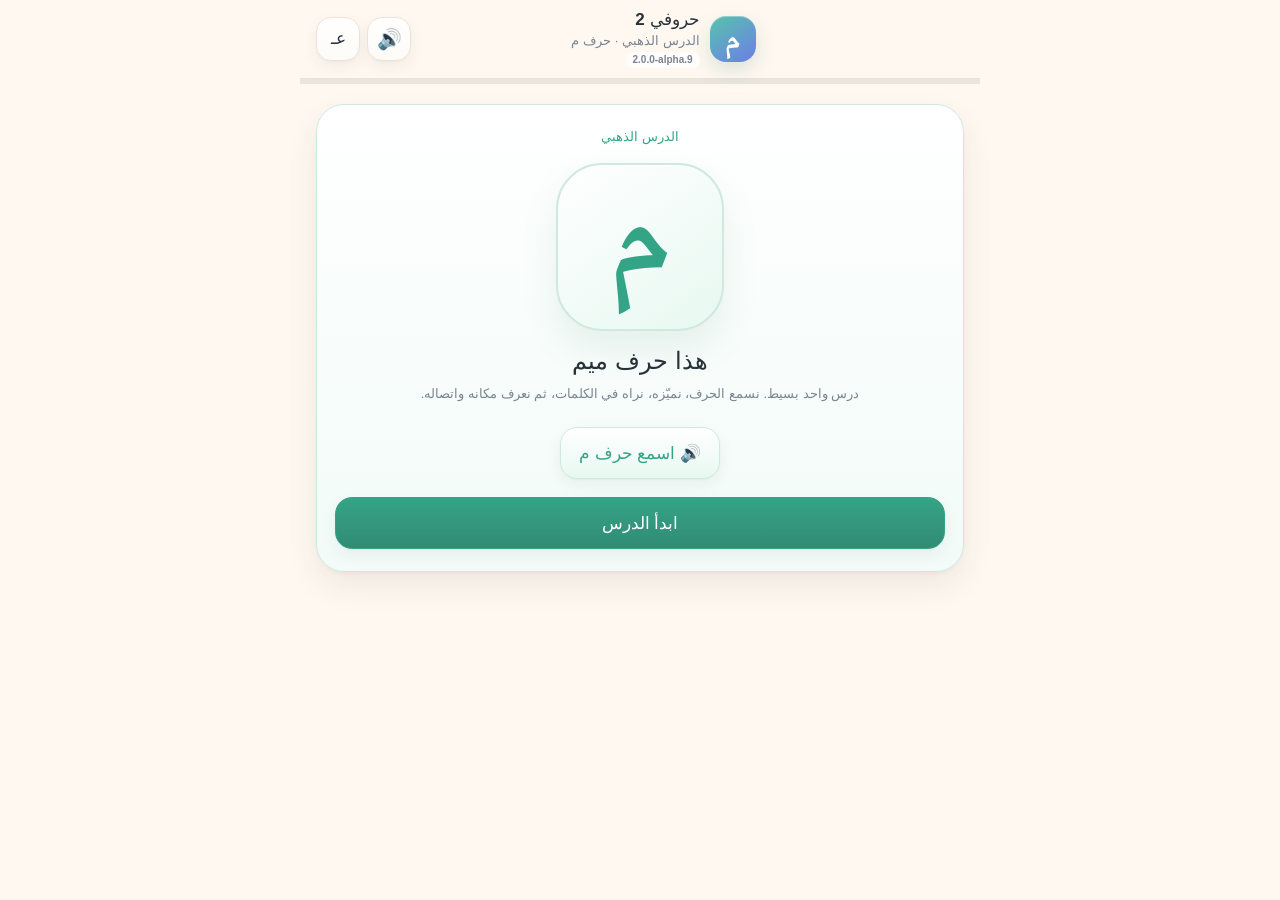
==== hurufi-v2/index.html @ 420fb59b "Publish Hurufi 2 alpha 9 shell" ====
<!doctype html>
<html lang="ar" dir="rtl">
<head>
  <meta charset="utf-8">
  <meta name="viewport" content="width=device-width,initial-scale=1,viewport-fit=cover">
  <meta name="theme-color" content="#FFF8F0">
  <meta name="apple-mobile-web-app-capable" content="yes">
  <meta name="apple-mobile-web-app-status-bar-style" content="default">
  <meta name="apple-mobile-web-app-title" content="حروفي 2">
  <title>حروفي 2 — درس حرف م</title>
  <link rel="manifest" href="./manifest.webmanifest?v=2.0.0-alpha.9">
  <link rel="apple-touch-icon" href="../assets/icons/icon-192.png">
<link rel="stylesheet" href="./fonts.css?v=2.0.0-alpha.9">
  <link rel="stylesheet" href="./styles.css?v=2.0.0-alpha.9">
</head>
<body>
  <div class="app-shell">
    <header class="topbar">
      <button id="backBtn" class="icon-button hidden" type="button" aria-label="رجوع">←</button>
      <div class="brand">
        <span class="brand-mark">م</span>
        <div class="brand-copy">
          <strong>حروفي 2</strong>
          <small>الدرس الذهبي · حرف م</small>
          <span id="appVersion" class="app-version">2.0.0-alpha.9</span>
        </div>
      </div>
      <div class="top-actions">
        <button id="settingsBtn" class="icon-button settings-button" type="button" aria-label="إعدادات ولي الأمر">عـ</button>
        <button id="soundBtn" class="icon-button" type="button" aria-label="الصوت">🔊</button>
      </div>
    </header>

    <div class="lesson-progress" aria-label="تقدم الدرس">
      <span id="progressFill"></span>
    </div>

    <main id="screen" class="screen" aria-live="polite"></main>
  </div>

  <div id="settingsPanel" class="settings-panel" hidden>
    <div class="settings-sheet">
      <div class="settings-head">
        <div><strong>إعدادات ولي الأمر</strong><small>لا تظهر داخل أنشطة الطفل</small></div>
        <button id="settingsClose" class="sheet-close" type="button" aria-label="إغلاق">×</button>
      </div>
      <div class="settings-section-title">خط الحروف التعليمية</div>
      <div class="font-options">
        <button type="button" data-font="school"><span class="font-sample sample-school">م ب س ع</span><strong>نسخ مدرسي</strong><small>Noto Naskh</small></button>
        <button type="button" data-font="scheherazade"><span class="font-sample sample-scheherazade">م ب س ع</span><strong>شهرزاد</strong><small>نسخي مشكول</small></button>
        <button type="button" data-font="harmattan"><span class="font-sample sample-harmattan">م ب س ع</span><strong>Harmattan</strong><small>تعليمي بسيط</small></button>
        <button type="button" data-font="sans"><span class="font-sample sample-sans">م ب س ع</span><strong>Noto Sans</strong><small>واضح للشاشة</small></button>
        <button type="button" data-font="kufi"><span class="font-sample sample-kufi">م ب س ع</span><strong>Noto Kufi</strong><small>هندسي منظم</small></button>
        <button type="button" data-font="baloo"><span class="font-sample sample-baloo">م ب س ع</span><strong>Baloo</strong><small>طفولي مستدير</small></button>
        <button type="button" data-font="cairo"><span class="font-sample sample-cairo">م ب س ع</span><strong>Cairo</strong><small>هندسي واضح</small></button>
        <button type="button" data-font="readex"><span class="font-sample sample-readex">م ب س ع</span><strong>Readex</strong><small>قراءة مبسطة</small></button>
        <button type="button" data-font="geeza"><span class="font-sample sample-geeza">م ب س ع</span><strong>Geeza Pro</strong><small>iPhone</small></button>
      </div>
      <div id="fontStatus" class="font-status" aria-live="polite"></div>

      <div class="settings-section-title">الصوت العربي</div>
      <div class="voice-settings">
        <label class="voice-field">
          <span>الصوت المستخدم</span>
          <select id="voiceSelect" aria-label="اختيار الصوت العربي">
            <option value="">اختيار تلقائي</option>
          </select>
        </label>
        <button id="voiceTest" class="voice-test" type="button">🔊 جرّب النطق: مِيمْ — مَوْزْ</button>
        <small class="voice-note">تُنطق الكلمات التعليمية منفردة مع تشكيل كامل وسكون عند الوقف، ثم تُستخدم سرعة أبطأ من التعليمات.</small>
      </div>
    </div>
  </div>

  <div id="updateBar" class="update-bar" hidden>
    <div><strong id="updateTitle">يوجد تحديث جديد</strong><span id="updateStatus">جارٍ تجهيز النسخة…</span></div>
    <div class="update-progress"><span id="updateProgressFill"></span></div>
  </div>

  <div id="celebration" class="celebration" aria-hidden="true"></div>
  <div id="toast" class="toast" hidden></div>

  <script src="./app.js?v=2.0.0-alpha.9" defer></script>
</body>
</html>
---- hurufi-v2/fonts.css ----
/* Hurufi 2 local learning fonts — SIL Open Font License 1.1 */
@font-face{
  font-family:"Hurufi Naskh";
  src:url("./assets/fonts/NotoNaskhArabic-VF.ttf") format("truetype");
  font-style:normal;
  font-weight:400 700;
  font-display:swap;
}
@font-face{
  font-family:"Hurufi Baloo";
  src:url("./assets/fonts/BalooBhaijaan2-VF.ttf") format("truetype");
  font-style:normal;
  font-weight:400 800;
  font-display:swap;
}
@font-face{
  font-family:"Hurufi Cairo";
  src:url("./assets/fonts/Cairo-VF.ttf") format("truetype");
  font-style:normal;
  font-weight:200 1000;
  font-display:swap;
}
@font-face{
  font-family:"Hurufi Readex";
  src:url("./assets/fonts/ReadexPro-VF.ttf") format("truetype");
  font-style:normal;
  font-weight:160 700;
  font-display:swap;
}

@font-face{
  font-family:"Hurufi Scheherazade";
  src:url("./assets/fonts/ScheherazadeNew-Regular.ttf") format("truetype");
  font-style:normal;
  font-weight:400;
  font-display:swap;
}
@font-face{
  font-family:"Hurufi Harmattan";
  src:url("./assets/fonts/Harmattan-Regular.ttf") format("truetype");
  font-style:normal;
  font-weight:400;
  font-display:swap;
}
@font-face{
  font-family:"Hurufi Noto Sans Arabic";
  src:url("./assets/fonts/NotoSansArabic-VF.ttf") format("truetype");
  font-style:normal;
  font-weight:100 900;
  font-stretch:62.5% 100%;
  font-display:swap;
}
@font-face{
  font-family:"Hurufi Noto Kufi";
  src:url("./assets/fonts/NotoKufiArabic-VF.ttf") format("truetype");
  font-style:normal;
  font-weight:100 900;
  font-display:swap;
}
---- hurufi-v2/styles.css ----
:root[data-learning-font="school"]{--learning-font:"Hurufi Naskh","Geeza Pro","SF Arabic",serif}
:root[data-learning-font="scheherazade"]{--learning-font:"Hurufi Scheherazade","Hurufi Naskh","Geeza Pro",serif}
:root[data-learning-font="harmattan"]{--learning-font:"Hurufi Harmattan","Hurufi Naskh","Geeza Pro",serif}
:root[data-learning-font="sans"]{--learning-font:"Hurufi Noto Sans Arabic","Hurufi Cairo","Geeza Pro",sans-serif}
:root[data-learning-font="kufi"]{--learning-font:"Hurufi Noto Kufi","Hurufi Cairo","Geeza Pro",sans-serif}
:root[data-learning-font="baloo"]{--learning-font:"Hurufi Baloo","Geeza Pro","Hurufi Naskh",sans-serif}
:root[data-learning-font="cairo"]{--learning-font:"Hurufi Cairo","SF Arabic","Geeza Pro",sans-serif}
:root[data-learning-font="readex"]{--learning-font:"Hurufi Readex","SF Arabic","Geeza Pro",sans-serif}
:root[data-learning-font="geeza"]{--learning-font:"Geeza Pro","Noto Naskh Arabic","SF Arabic",serif}

body[data-stage="intro"]{--stage-accent:#34a486;--stage-soft:#e7f8f1;--stage-line:#cfe9df}
body[data-stage="identify"]{--stage-accent:#8b78ef;--stage-soft:#f1eeff;--stage-line:#ddd6ff}
body[data-stage="words"]{--stage-accent:#ff7da5;--stage-soft:#fff0f6;--stage-line:#ffd5e4}
body[data-stage="train"]{--stage-accent:#52b7e8;--stage-soft:#eaf7fd;--stage-line:#ccebf8}
body[data-stage="joining"]{--stage-accent:#ff9a55;--stage-soft:#fff1e7;--stage-line:#ffdcc4}
body[data-stage="challenge"],
body[data-stage="finish"]{--stage-accent:#34a486;--stage-soft:#e7f8f1;--stage-line:#cfe9df}
:root{
  font-family:"Geeza Pro","SF Arabic","Noto Naskh Arabic",Tahoma,Arial,sans-serif;
  color:#27313a;
  background:#fff8f0;
  font-synthesis:none;
  --bg:#fff8f0;
  --surface:#ffffff;
  --ink:#27313a;
  --muted:#7b8491;
  --line:#ebe3da;
  --green:#34a486;
  --green-dark:#277b68;
  --green-soft:#e7f8f1;
  --red:#ff5b70;
  --red-soft:#fff0f3;
  --gold:#f4b942;
  --gold-soft:#fff5d8;
  --purple:#8b78ef;
  --purple-soft:#f1eeff;
  --sky:#52b7e8;
  --sky-soft:#eaf7fd;
  --pink:#ff7da5;
  --pink-soft:#fff0f6;
  --orange:#ff9a55;
  --orange-soft:#fff1e7;
  --stage-accent:var(--green);
  --stage-soft:var(--green-soft);
  --stage-line:#cfe9df;
  --learning-font:"Hurufi Naskh","Geeza Pro","SF Arabic",serif;
  --shadow:0 2px 3px rgba(36,49,45,.04),0 14px 32px rgba(36,49,45,.08);
  --shadow-soft:0 1px 2px rgba(36,49,45,.04),0 6px 16px rgba(36,49,45,.06);
  --r-sm:14px;
  --r-md:20px;
  --r-lg:28px;
  --sm:13px;
  --base:17px;
  --lg:24px;
  --glyph-hero:clamp(108px,30vw,126px);
  --glyph-choice:clamp(68px,19vw,84px);
  --glyph-word:clamp(50px,15vw,64px);
}
*{box-sizing:border-box}
html,body{margin:0;min-height:100%;background:var(--bg);color:var(--ink)}
body{min-height:100dvh;-webkit-tap-highlight-color:transparent}
button{font:inherit;cursor:pointer;-webkit-tap-highlight-color:transparent}
button:focus-visible{outline:3px solid rgba(47,125,103,.22);outline-offset:2px}
.app-shell{width:min(100%,680px);min-height:100dvh;margin:0 auto;padding-bottom:calc(28px + env(safe-area-inset-bottom))}
.topbar{
  position:sticky;top:0;z-index:20;
  display:grid;grid-template-columns:48px 1fr 48px;align-items:center;gap:10px;
  padding:calc(10px + env(safe-area-inset-top)) 16px 10px;
  border-bottom:1px solid rgba(229,224,214,.82);
  background:rgba(255,248,240,.92);
  backdrop-filter:blur(18px) saturate(1.2);
}
.icon-button{
  width:44px;height:44px;border:1px solid var(--line);border-radius:15px;
  background:linear-gradient(#fff,#fdfbf6);color:var(--ink);
  display:grid;place-items:center;font-size:20px;box-shadow:var(--shadow-soft);
  transition:transform .14s ease,box-shadow .14s ease
}
.icon-button:active{transform:translateY(1px) scale(.97);box-shadow:0 2px 6px rgba(36,49,45,.08)}
.hidden{visibility:hidden}
.brand{display:flex;align-items:center;justify-content:center;gap:10px}
.brand-mark{
  width:46px;height:46px;border-radius:16px;display:grid;place-items:center;
  background:linear-gradient(145deg,#56c4aa,#6e7de8);color:#fff;
  font-size:31px;font-weight:700;box-shadow:inset 0 1px 0 rgba(255,255,255,.35),0 8px 20px rgba(47,125,103,.18)
}
.brand-copy{display:flex;flex-direction:column;line-height:1.2}
.brand-copy strong{font-size:var(--base)}
.brand-copy small{font-size:var(--sm);color:var(--muted);margin-top:3px}
.lesson-progress{height:5px;background:#e9e5dc;position:sticky;top:69px;z-index:19}
.lesson-progress span{display:block;width:0;height:100%;background:var(--stage-accent);transition:width .25s ease}
.screen{padding:20px 16px 34px}
.card{
  background:linear-gradient(180deg,var(--surface) 0%,var(--stage-soft) 180%);border:1px solid var(--stage-line);border-radius:var(--r-lg);
  box-shadow:var(--shadow);padding:22px 18px
}
.eyebrow{font-size:var(--sm);color:var(--stage-accent);font-weight:800}
h1,h2,p{margin-top:0}
h1,h2{font-size:var(--lg);line-height:1.35}
p{font-size:var(--sm);line-height:1.75;color:var(--muted)}
.btn{
  min-height:52px;border:1px solid var(--line);border-radius:17px;padding:11px 18px;
  font-size:var(--base);font-weight:800;display:inline-flex;align-items:center;justify-content:center;gap:8px;
  background:linear-gradient(#fff,#fdfbf6);color:var(--ink);box-shadow:var(--shadow-soft);
  transition:transform .14s ease,box-shadow .14s ease
}
.btn:active{transform:translateY(1px) scale(.985);box-shadow:0 2px 7px rgba(36,49,45,.07)}
.btn.primary{background:linear-gradient(180deg,var(--stage-accent),color-mix(in srgb,var(--stage-accent) 78%,#27313a));border-color:var(--stage-accent);color:#fff}
.btn.soft{background:linear-gradient(#fff,var(--stage-soft));border-color:var(--stage-line);color:var(--stage-accent)}
.btn.full{width:100%}
.actions{display:flex;gap:10px;justify-content:center;flex-wrap:wrap;margin-top:18px}
.lesson-card{text-align:center}
.hero-letter{
  width:168px;height:168px;border-radius:46px;margin:18px auto 14px;display:grid;place-items:center;
  background:linear-gradient(145deg,#ffffff,var(--stage-soft));border:2px solid var(--stage-line);
  color:var(--stage-accent);font-size:var(--glyph-hero);font-weight:600;line-height:1;
  box-shadow:inset 0 1px 0 rgba(255,255,255,.8),0 18px 36px rgba(47,125,103,.10)
}
.hero-title{font-size:var(--lg);margin:0 0 6px}
.sound-pill{margin-top:8px}
.step-dots{display:flex;justify-content:center;gap:7px;margin:18px 0 2px}
.step-dots i{width:9px;height:9px;border-radius:50%;background:#d8d3c9}
.step-dots i.done{background:var(--stage-accent)}
.step-dots i.current{width:24px;border-radius:99px;background:var(--stage-accent)}
.identify-grid{display:grid;grid-template-columns:repeat(2,1fr);gap:12px;margin-top:18px}
.letter-choice{
  min-height:120px;border:1px solid var(--line);border-radius:24px;background:linear-gradient(#fff,#fdfbf6);
  color:var(--ink);font-size:var(--glyph-choice);font-weight:600;box-shadow:var(--shadow-soft);
  font-family:var(--learning-font);line-height:1
}
.letter-choice.correct{background:var(--green-soft);border-color:#78b49b;color:var(--green)}
.letter-choice.wrong{background:var(--red-soft);border-color:#df9aa4;color:#9d3543}
.feedback{
  min-height:48px;margin-top:14px;padding:11px 14px;border-radius:16px;
  display:flex;align-items:center;justify-content:center;font-size:var(--sm);font-weight:800
}
.feedback.good{background:var(--green-soft);color:var(--green-dark)}
.feedback.bad{background:var(--red-soft);color:#923743}
.words-stack{display:grid;gap:12px;margin-top:16px}
.word-card{
  width:100%;border:1px solid var(--line);border-radius:24px;background:linear-gradient(#fff,#fdfbf6);
  padding:14px 16px;display:grid;grid-template-columns:1fr auto;align-items:center;gap:12px;
  color:var(--ink);box-shadow:var(--shadow-soft);text-align:right
}
.word-card.visited{border-color:#9bc8b7;background:#f7fbf9}
.big-word{
  font-size:var(--glyph-word);font-weight:650;line-height:1.4;direction:rtl;unicode-bidi:isolate;
  font-family:var(--learning-font)
}
.target{color:var(--red)!important}
.word-meta{display:flex;flex-direction:column;gap:3px;align-items:flex-start}
.word-meta strong{font-size:var(--base)}
.word-meta small{font-size:var(--sm);color:var(--muted)}
.speaker-dot{width:46px;height:46px;border-radius:15px;background:var(--green-soft);color:var(--green);display:grid;place-items:center;font-size:20px}
.train-word{text-align:center;margin:8px 0 2px}
.train-hint{font-size:var(--sm);color:var(--muted);text-align:center;margin-bottom:12px}
.train{
  width:100%;display:flex;direction:rtl;align-items:flex-end;gap:5px;margin:16px auto 14px;
  padding:0 2px 14px
}
.engine{
  width:78px;height:74px;flex:0 0 78px;position:relative;border-radius:18px 24px 12px 12px;
  border:2px solid #286f5c;background:linear-gradient(#3d947b,#286f5c);box-shadow:var(--shadow-soft);
  transform:scaleX(-1)
}
.engine:before{content:"";position:absolute;right:12px;top:15px;width:28px;height:23px;border-radius:7px;background:#eaf5f0;border:2px solid rgba(255,255,255,.85)}
.engine:after{content:"";position:absolute;left:13px;top:-17px;width:18px;height:25px;border-radius:5px 5px 2px 2px;background:#2f7d67}
.engine .wheel,.wagon .wheel{position:absolute;bottom:-11px;width:18px;height:18px;border-radius:50%;background:#707a76;border:3px solid var(--bg)}
.engine .wheel.one{right:15px}.engine .wheel.two{left:14px}
.wagons{flex:1;min-width:0;display:grid;grid-template-columns:repeat(3,minmax(0,1fr));gap:7px;direction:rtl}
.wagon{
  min-width:0;height:72px;position:relative;border:2px solid #d5cfc4;border-radius:16px 16px 12px 12px;
  background:linear-gradient(#fff,#faf8f3);display:grid;place-items:center;color:#b9b1a5;
  font-size:26px;box-shadow:var(--shadow-soft);transition:.14s ease
}
.wagon .wheel{left:50%;transform:translateX(-50%)}
.wagon.answerable{cursor:pointer}
.wagon.answerable:active{transform:translateY(2px)}
.wagon.correct{border-color:var(--green);background:var(--green-soft);color:var(--green)}
.wagon.wrong{border-color:#d78691;background:var(--red-soft);color:var(--red)}
.wagon-label{position:absolute;top:100%;margin-top:13px;font-size:11px;color:var(--muted);white-space:nowrap}
.train-direction{display:flex;align-items:center;justify-content:flex-start;gap:7px;color:var(--green);font-size:var(--sm);font-weight:800;margin:4px 5px 0}
.train-direction b{font-size:23px}
.connection-grid{display:grid;grid-template-columns:repeat(2,1fr);gap:12px;margin-top:16px}
.connection-card{
  border:1px solid var(--line);border-radius:22px;background:linear-gradient(#fff,#fdfbf6);
  padding:14px 9px;text-align:center;box-shadow:var(--shadow-soft);color:var(--ink)
}
.connection-card .big-word{font-size:40px}
.connection-card strong{display:block;font-size:var(--base);margin-top:6px}
.connection-card small{display:block;font-size:var(--sm);color:var(--muted);margin-top:3px;line-height:1.5}
.connection-line{
  height:4px;margin:8px auto 2px;background:#ded9d0;border-radius:99px;position:relative;width:72%
}
.connection-line.left:before,.connection-line.right:after,.connection-line.both:before,.connection-line.both:after{
  content:"";position:absolute;top:50%;width:10px;height:10px;border-radius:50%;background:var(--green);transform:translateY(-50%)
}
.connection-line.left:before,.connection-line.both:before{left:-3px}
.connection-line.right:after,.connection-line.both:after{right:-3px}
.connection-line.left,.connection-line.right,.connection-line.both{background:var(--green)}
.challenge-options{display:grid;gap:10px;margin-top:16px}
.challenge-option{
  min-height:72px;border:1px solid var(--line);border-radius:20px;background:linear-gradient(#fff,#fdfbf6);
  box-shadow:var(--shadow-soft);color:var(--ink);font-size:var(--base);font-weight:800;padding:11px
}
.challenge-option.word-option{font-size:var(--glyph-word);font-family:var(--learning-font);line-height:1.35}
.challenge-option.letter-option{
  min-height:120px;
  font-size:var(--glyph-choice);
  font-family:var(--learning-font);
  font-weight:600;
  line-height:1;
  padding:12px;
}
.challenge-letter-grid .challenge-option{min-height:120px}
.letter-choice:disabled,
.challenge-option.letter-option:disabled{
  opacity:1;
  -webkit-text-fill-color:currentColor;
}
.challenge-option.correct{background:var(--green-soft);border-color:#78b49b;color:var(--green-dark)}
.challenge-option.wrong{background:var(--red-soft);border-color:#d99aa4;color:#923743}
.finish-star{font-size:72px;line-height:1;margin:6px 0 12px}
.score{font-size:42px;font-weight:900;color:var(--green);margin:4px 0}
.mini-note{font-size:var(--sm);color:var(--muted)}
.toast{
  position:fixed;z-index:100;left:50%;bottom:calc(24px + env(safe-area-inset-bottom));transform:translateX(-50%);
  max-width:calc(100% - 32px);padding:11px 16px;border-radius:999px;background:#24312d;color:#fff;
  box-shadow:0 16px 36px rgba(0,0,0,.16);font-size:var(--sm);font-weight:700
}
.celebration{position:fixed;pointer-events:none;inset:0;z-index:90;overflow:hidden}
.confetti{position:absolute;top:-24px;font-size:20px;animation:fall 1.45s ease-in forwards}
@keyframes fall{to{transform:translateY(108vh) rotate(400deg);opacity:.15}}
@media(prefers-reduced-motion:no-preference){.screen>*{animation:reveal .22s ease both}@keyframes reveal{from{opacity:.01;transform:translateY(4px)}to{opacity:1;transform:none}}}
@media(prefers-reduced-motion:reduce){*{animation:none!important;transition:none!important}}
@media(max-width:390px){
  .screen{padding-inline:12px}.card{padding:19px 14px}.hero-letter{width:150px;height:150px}
  .connection-card .big-word{font-size:clamp(38px,12vw,48px)}
  .engine{width:68px;flex-basis:68px;height:68px}.wagon{height:66px}.wagons{gap:5px}
}


/* alpha.3 — child palette, parent font settings, updater */
.topbar{grid-template-columns:48px 1fr auto}
.top-actions{display:flex;align-items:center;gap:7px;direction:ltr}
.settings-button{font-size:17px;font-weight:800}
.app-version{
  display:inline-flex;width:max-content;margin-top:3px;padding:2px 7px;border-radius:999px;
  background:rgba(255,255,255,.68);color:var(--muted);font-size:10px;font-weight:700;direction:ltr
}
.card{overflow:hidden}
.identify-grid .letter-choice:nth-child(1){background:linear-gradient(180deg,#fff,#f7f4ff)}
.identify-grid .letter-choice:nth-child(2){background:linear-gradient(180deg,#fff,#eefbff)}
.identify-grid .letter-choice:nth-child(3){background:linear-gradient(180deg,#fff,#fff6ea)}
.identify-grid .letter-choice:nth-child(4){background:linear-gradient(180deg,#fff,#fff1f6)}
.word-card:nth-child(1){background:linear-gradient(180deg,#fff,#fff4f8)}
.word-card:nth-child(2){background:linear-gradient(180deg,#fff,#eef9ff)}
.word-card:nth-child(3){background:linear-gradient(180deg,#fff,#fff7e8)}
.connection-card:nth-child(1){background:linear-gradient(180deg,#fff,#f4f1ff)}
.connection-card:nth-child(2){background:linear-gradient(180deg,#fff,#eefaff)}
.connection-card:nth-child(3){background:linear-gradient(180deg,#fff,#fff5e9)}
.connection-card:nth-child(4){background:linear-gradient(180deg,#fff,#fff1f6)}

.hero-letter,
.letter-choice,
.big-word,
.challenge-option.word-option,
.challenge-option.letter-option,
.brand-mark{
  font-family:var(--learning-font)!important;
}

.settings-panel{
  position:fixed;z-index:120;inset:0;background:rgba(39,49,58,.24);
  display:flex;align-items:flex-end;justify-content:center;padding:16px;
  backdrop-filter:blur(6px)
}
.settings-panel[hidden]{display:none}
.settings-sheet{
  width:min(100%,620px);max-height:min(76dvh,690px);overflow:auto;
  border:1px solid #eadfd5;border-radius:28px 28px 22px 22px;
  background:#fffdf9;padding:16px;box-shadow:0 28px 70px rgba(39,49,58,.22)
}
.settings-head{display:flex;align-items:flex-start;justify-content:space-between;gap:12px}
.settings-head>div{display:grid;gap:3px}
.settings-head strong{font-size:17px}.settings-head small{font-size:12px;color:var(--muted)}
.sheet-close{
  width:38px;height:38px;border:1px solid var(--line);border-radius:13px;background:#fff;
  color:var(--muted);font-size:24px;display:grid;place-items:center
}
.settings-section-title{margin:16px 2px 9px;font-size:13px;font-weight:850;color:#59636e}
.font-options{display:grid;grid-template-columns:repeat(2,minmax(0,1fr));gap:9px}
.font-options button{
  min-width:0;min-height:112px;border:1px solid var(--line);border-radius:20px;background:#fff;
  padding:10px 7px;color:var(--ink);display:grid;gap:3px;place-items:center;box-shadow:var(--shadow-soft)
}
.font-options button.active{border-color:#8b78ef;background:#f4f1ff;box-shadow:0 0 0 2px rgba(139,120,239,.10)}
.font-options button.loading{opacity:.65}
.font-sample{font-size:32px;line-height:1.35;white-space:nowrap}
.sample-school{font-family:"Hurufi Naskh","Geeza Pro",serif}
.sample-scheherazade{font-family:"Hurufi Scheherazade","Hurufi Naskh","Geeza Pro",serif}
.sample-harmattan{font-family:"Hurufi Harmattan","Hurufi Naskh","Geeza Pro",serif}
.sample-sans{font-family:"Hurufi Noto Sans Arabic","Hurufi Cairo","Geeza Pro",sans-serif}
.sample-kufi{font-family:"Hurufi Noto Kufi","Hurufi Cairo","Geeza Pro",sans-serif}
.sample-baloo{font-family:"Hurufi Baloo","Geeza Pro",sans-serif}
.sample-cairo{font-family:"Hurufi Cairo","Geeza Pro",sans-serif}
.sample-readex{font-family:"Hurufi Readex","Geeza Pro",sans-serif}
.sample-geeza{font-family:"Geeza Pro","Noto Naskh Arabic",serif}
.font-options strong{font-size:13px}.font-options small{font-size:10px;color:var(--muted)}
.font-status{min-height:22px;margin-top:9px;text-align:center;font-size:12px;font-weight:800;color:var(--muted)}
.font-status.loading{color:#a16f18}.font-status.success{color:var(--green-dark)}.font-status.error{color:#a53d50}

.update-bar{
  position:fixed;z-index:130;left:50%;bottom:calc(18px + env(safe-area-inset-bottom));transform:translateX(-50%);
  width:min(620px,calc(100% - 24px));padding:12px 14px;border:1px solid #cfe7df;border-radius:20px;
  background:rgba(248,255,252,.97);box-shadow:0 18px 48px rgba(39,49,58,.18);backdrop-filter:blur(14px)
}
.update-bar[hidden]{display:none}
.update-bar>div:first-child{display:flex;align-items:center;justify-content:space-between;gap:12px}
.update-bar strong{font-size:13px;color:var(--green-dark)}
.update-bar span{font-size:11px;color:var(--muted)}
.update-progress{height:5px;margin-top:8px;border-radius:99px;background:#dfece7;overflow:hidden}
.update-progress span{display:block;height:100%;width:0;background:linear-gradient(90deg,#52b7e8,#8b78ef,#ff7da5);transition:width .25s ease}

/* Train gets a more toy-like, child-friendly treatment without changing the pedagogy */
.engine{
  border-color:#2f8ba7;
  background:linear-gradient(145deg,#5dcaf0,#5578df);
}
.engine:after{background:#4d75d7}
.wagon{border-color:#d9d0ef;background:linear-gradient(180deg,#fff,#f7f4ff)}
.wagon:nth-child(2){background:linear-gradient(180deg,#fff,#eefaff)}
.wagon:nth-child(3){background:linear-gradient(180deg,#fff,#fff4f8)}

@media(max-width:390px){
  .topbar{grid-template-columns:44px 1fr auto;padding-inline:11px}
  .top-actions{gap:5px}.top-actions .icon-button{width:40px;height:40px}
  .font-options{gap:7px}.font-options button{min-height:102px}
}


/* alpha.7 — professional Arabic voice controls */
.voice-settings{
  display:grid;
  gap:9px;
  padding:12px;
  border:1px solid var(--line);
  border-radius:20px;
  background:linear-gradient(180deg,#fff,#f7fbff);
  box-shadow:var(--shadow-soft)
}
.voice-field{display:grid;gap:6px}
.voice-field>span{font-size:13px;font-weight:850;color:#59636e}
.voice-field select{
  width:100%;
  min-height:46px;
  border:1px solid #dce4ea;
  border-radius:14px;
  padding:8px 12px;
  background:#fff;
  color:var(--ink);
  font:inherit;
  font-size:13px;
  direction:rtl
}
.voice-test{
  min-height:48px;
  border:1px solid #cce8f5;
  border-radius:15px;
  background:linear-gradient(180deg,#fff,#edf9ff);
  color:#24799e;
  font-size:13px;
  font-weight:850;
  box-shadow:var(--shadow-soft)
}
.voice-test:active{transform:translateY(1px)}
.voice-note{
  display:block;
  color:var(--muted);
  font-size:11px;
  line-height:1.7
}

/* Keep every educational font readable at the same optical size */
:root[data-learning-font="scheherazade"] .hero-letter{font-size:calc(var(--glyph-hero) * 1.03)}
:root[data-learning-font="scheherazade"] .letter-choice,
:root[data-learning-font="scheherazade"] .challenge-option.letter-option{font-size:calc(var(--glyph-choice) * 1.08)}
:root[data-learning-font="scheherazade"] .big-word{font-size:calc(var(--glyph-word) * 1.05)}
:root[data-learning-font="harmattan"] .hero-letter{font-size:calc(var(--glyph-hero) * 1.06)}
:root[data-learning-font="harmattan"] .letter-choice,
:root[data-learning-font="harmattan"] .challenge-option.letter-option{font-size:calc(var(--glyph-choice) * 1.10)}
:root[data-learning-font="harmattan"] .big-word{font-size:calc(var(--glyph-word) * 1.06)}
:root[data-learning-font="kufi"] .big-word{
  letter-spacing:.01em
}


/* alpha.9 — three-letter train words mapped to wagons */
.train-letter-strip{
  display:grid;
  grid-template-columns:repeat(3,minmax(0,92px));
  justify-content:center;
  gap:10px;
  direction:rtl;
  margin:16px auto 10px
}
.train-letter-tile{
  min-height:86px;
  border:2px solid #dcd5ef;
  border-radius:22px;
  background:linear-gradient(180deg,#fff,#f8f5ff);
  display:grid;
  place-items:center;
  font-family:var(--learning-font)!important;
  font-size:var(--glyph-choice);
  font-weight:650;
  color:var(--ink);
  box-shadow:var(--shadow-soft)
}
.train-letter-tile:nth-child(2){background:linear-gradient(180deg,#fff,#eefaff);border-color:#d2eaf5}
.train-letter-tile:nth-child(3){background:linear-gradient(180deg,#fff,#fff4f8);border-color:#f1d9e2}
.train-letter-tile.target-letter{
  color:var(--red);
  border-color:#f3a8b5;
  background:linear-gradient(180deg,#fff,#fff0f3)
}
.wagon-content{
  font-family:var(--learning-font)!important;
  font-size:30px;
  font-weight:650;
  line-height:1;
  color:#b9b1a5
}
.train-filled .wagon-content{
  font-size:38px;
  color:var(--ink)
}
.train-filled .wagon-target{
  color:var(--red)!important
}
.train-filled .wagon.correct{
  background:linear-gradient(180deg,#fff,var(--green-soft))
}
.train-filled .wagon.wrong{
  background:linear-gradient(180deg,#fff,var(--red-soft))
}
.train-filled .wagon{
  transition:background .2s ease,border-color .2s ease,transform .2s ease
}
@media(prefers-reduced-motion:no-preference){
  .train-filled .wagon-content{
    animation:wagonLetterIn .26s ease both
  }
  .train-filled .wagon:nth-child(2) .wagon-content{animation-delay:.06s}
  .train-filled .wagon:nth-child(3) .wagon-content{animation-delay:.12s}
}
@keyframes wagonLetterIn{
  from{opacity:.1;transform:translateY(-8px) scale(.92)}
  to{opacity:1;transform:none}
}
@media(max-width:390px){
  .train-letter-strip{gap:7px}
  .train-letter-tile{min-height:76px;border-radius:18px}
  .wagon-content{font-size:27px}
  .train-filled .wagon-content{font-size:34px}
}
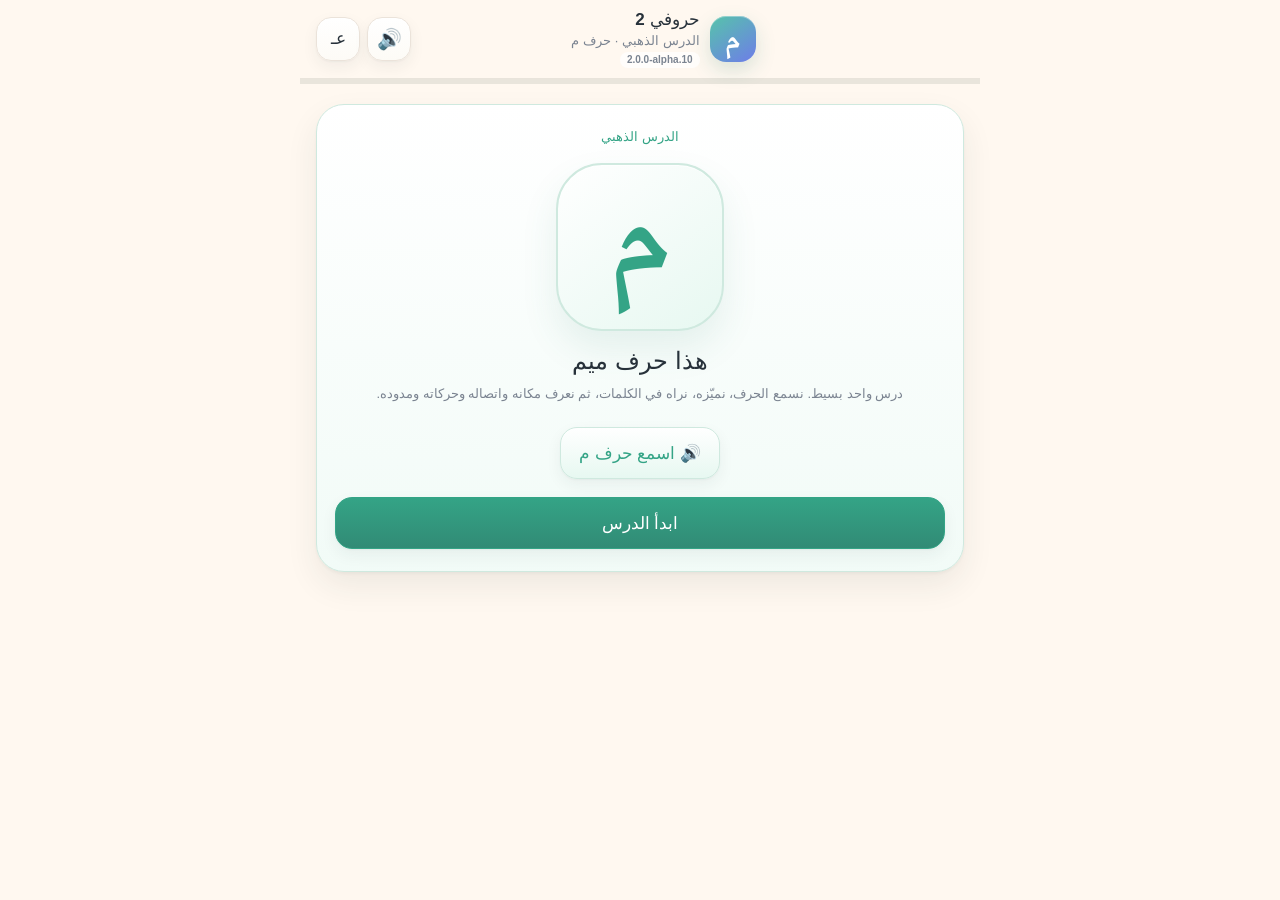
==== commit 6d620d0e: "Publish Hurufi 2 alpha 10 shell" ====
--- a/hurufi-v2/index.html
+++ b/hurufi-v2/index.html
@@ -8,10 +8,10 @@
   <meta name="apple-mobile-web-app-status-bar-style" content="default">
   <meta name="apple-mobile-web-app-title" content="حروفي 2">
   <title>حروفي 2 — درس حرف م</title>
-  <link rel="manifest" href="./manifest.webmanifest?v=2.0.0-alpha.9">
+  <link rel="manifest" href="./manifest.webmanifest?v=2.0.0-alpha.10">
   <link rel="apple-touch-icon" href="../assets/icons/icon-192.png">
-<link rel="stylesheet" href="./fonts.css?v=2.0.0-alpha.9">
-  <link rel="stylesheet" href="./styles.css?v=2.0.0-alpha.9">
+<link rel="stylesheet" href="./fonts.css?v=2.0.0-alpha.10">
+  <link rel="stylesheet" href="./styles.css?v=2.0.0-alpha.10">
 </head>
 <body>
   <div class="app-shell">
@@ -22,7 +22,7 @@
         <div class="brand-copy">
           <strong>حروفي 2</strong>
           <small>الدرس الذهبي · حرف م</small>
-          <span id="appVersion" class="app-version">2.0.0-alpha.9</span>
+          <span id="appVersion" class="app-version">2.0.0-alpha.10</span>
         </div>
       </div>
       <div class="top-actions">
@@ -80,6 +80,6 @@
   <div id="celebration" class="celebration" aria-hidden="true"></div>
   <div id="toast" class="toast" hidden></div>
 
-  <script src="./app.js?v=2.0.0-alpha.9" defer></script>
+  <script src="./app.js?v=2.0.0-alpha.10" defer></script>
 </body>
 </html>
--- a/hurufi-v2/styles.css
+++ b/hurufi-v2/styles.css
@@ -14,6 +14,8 @@
 body[data-stage="words"]{--stage-accent:#ff7da5;--stage-soft:#fff0f6;--stage-line:#ffd5e4}
 body[data-stage="train"]{--stage-accent:#52b7e8;--stage-soft:#eaf7fd;--stage-line:#ccebf8}
 body[data-stage="joining"]{--stage-accent:#ff9a55;--stage-soft:#fff1e7;--stage-line:#ffdcc4}
+body[data-stage="vowels"]{--stage-accent:#e5a82f;--stage-soft:#fff8df;--stage-line:#f2df9d}
+body[data-stage="madd"]{--stage-accent:#28a6a1;--stage-soft:#e7f8f7;--stage-line:#bfe8e5}
 body[data-stage="challenge"],
 body[data-stage="finish"]{--stage-accent:#34a486;--stage-soft:#e7f8f1;--stage-line:#cfe9df}
 :root{
@@ -465,3 +467,209 @@
   .wagon-content{font-size:27px}
   .train-filled .wagon-content{font-size:34px}
 }
+
+
+/* alpha.10 — short vowels and madd learning */
+.sound-learning-card{
+  text-align:center;
+}
+.sound-learning-card>p{
+  max-width:520px;
+  margin-inline:auto;
+}
+.sound-cards{
+  display:grid;
+  grid-template-columns:repeat(3,minmax(0,1fr));
+  gap:10px;
+  margin:18px 0 14px
+}
+.sound-card{
+  position:relative;
+  min-width:0;
+  min-height:168px;
+  border:2px solid var(--line);
+  border-radius:24px;
+  background:#fff;
+  color:var(--ink);
+  display:grid;
+  grid-template-rows:1fr auto auto;
+  place-items:center;
+  padding:16px 8px 12px;
+  box-shadow:var(--shadow-soft);
+  transition:transform .14s ease,border-color .14s ease,background .14s ease
+}
+.sound-card:active{transform:translateY(2px) scale(.985)}
+.sound-card.visited{box-shadow:0 0 0 3px rgba(52,164,134,.08),var(--shadow-soft)}
+.sound-card.coral{background:linear-gradient(180deg,#fff,#fff2ed);border-color:#ffd2c5}
+.sound-card.violet{background:linear-gradient(180deg,#fff,#f4f0ff);border-color:#ded5ff}
+.sound-card.sky{background:linear-gradient(180deg,#fff,#edf8ff);border-color:#cceafb}
+.sound-card.visited.coral{border-color:#ff9a78}
+.sound-card.visited.violet{border-color:#9c86ef}
+.sound-card.visited.sky{border-color:#59bce8}
+.sound-glyph{
+  font-family:var(--learning-font)!important;
+  font-size:clamp(72px,22vw,104px);
+  font-weight:650;
+  line-height:1.32;
+  min-height:108px;
+  display:grid;
+  place-items:center;
+  color:var(--ink);
+  direction:rtl
+}
+.sound-card strong{font-size:13px}
+.sound-icon{font-size:18px;margin-top:5px}
+.sound-summary{
+  display:grid;
+  grid-template-columns:repeat(3,1fr);
+  gap:8px;
+  margin:8px 0 4px
+}
+.sound-summary span{
+  border:1px solid var(--line);
+  border-radius:16px;
+  padding:8px 4px;
+  background:#fff;
+  display:grid;
+  gap:2px;
+  place-items:center
+}
+.sound-summary b{
+  font-family:var(--learning-font)!important;
+  font-size:32px;
+  line-height:1.4
+}
+.sound-summary small{font-size:10px;color:var(--muted)}
+
+.madd-stack{
+  display:grid;
+  gap:11px;
+  margin:18px 0
+}
+.madd-card{
+  min-height:112px;
+  border:2px solid var(--line);
+  border-radius:24px;
+  background:#fff;
+  color:var(--ink);
+  display:grid;
+  grid-template-columns:minmax(64px,1fr) 28px minmax(80px,1.25fr);
+  grid-template-areas:
+    "short arrow long"
+    "label label sound";
+  align-items:center;
+  gap:3px 8px;
+  padding:12px 14px;
+  box-shadow:var(--shadow-soft);
+  transition:transform .14s ease,border-color .14s ease
+}
+.madd-card:active{transform:translateY(2px) scale(.99)}
+.madd-card.coral{background:linear-gradient(90deg,#fff8f4,#fff);border-color:#ffd2c5}
+.madd-card.violet{background:linear-gradient(90deg,#f8f5ff,#fff);border-color:#ded5ff}
+.madd-card.sky{background:linear-gradient(90deg,#f2fbff,#fff);border-color:#cceafb}
+.madd-card.visited.coral{border-color:#ff9a78}
+.madd-card.visited.violet{border-color:#9c86ef}
+.madd-card.visited.sky{border-color:#59bce8}
+.madd-short,.madd-long{
+  font-family:var(--learning-font)!important;
+  font-weight:650;
+  line-height:1.35;
+  display:grid;
+  place-items:center
+}
+.madd-short{grid-area:short;font-size:54px}
+.madd-long{
+  grid-area:long;
+  font-size:64px;
+  color:#198b87;
+  position:relative
+}
+.madd-long::after{
+  content:"";
+  width:72%;
+  height:4px;
+  border-radius:99px;
+  background:currentColor;
+  opacity:.18;
+  position:absolute;
+  bottom:0
+}
+.madd-arrow{grid-area:arrow;font-size:26px;color:var(--muted);font-weight:900}
+.madd-label{grid-area:label;font-size:12px;color:var(--muted);font-weight:800}
+.madd-card .sound-icon{grid-area:sound;justify-self:end}
+
+.madd-rule{
+  display:grid;
+  gap:7px;
+  margin:12px 0 2px
+}
+.madd-rule>div{
+  direction:rtl;
+  display:grid;
+  grid-template-columns:1fr auto 1fr auto 1.2fr;
+  align-items:center;
+  gap:7px;
+  border:1px dashed #c9dedb;
+  border-radius:16px;
+  background:#f8fdfc;
+  padding:8px 10px
+}
+.madd-rule span{
+  font-family:var(--learning-font)!important;
+  font-size:30px;
+  line-height:1.35
+}
+.madd-rule b{font-size:17px;color:var(--muted)}
+.madd-letter{
+  color:#5f7580
+}
+.long-result{
+  color:#198b87;
+  font-weight:700
+}
+
+.sound-challenge-options{
+  display:grid;
+  grid-template-columns:repeat(3,minmax(0,1fr));
+  gap:10px;
+  margin-top:18px
+}
+.challenge-option.sound-option{
+  min-height:122px;
+  font-family:var(--learning-font)!important;
+  font-size:clamp(58px,17vw,78px);
+  font-weight:650;
+  line-height:1.3;
+  padding:8px
+}
+.challenge-option.sound-option.correct{
+  background:var(--green-soft);
+  border-color:#78b49b;
+  color:var(--green-dark)
+}
+.challenge-option.sound-option.wrong{
+  background:var(--red-soft);
+  border-color:#d99aa4;
+  color:#923743
+}
+
+/* Protect combining marks from clipping in Arabic educational glyphs */
+.sound-glyph,
+.madd-short,
+.madd-long,
+.challenge-option.sound-option{
+  overflow:visible;
+  padding-block:.12em .16em;
+  font-feature-settings:"rlig" 1,"calt" 1,"liga" 1;
+  text-rendering:optimizeLegibility
+}
+
+@media(max-width:390px){
+  .sound-cards{gap:7px}
+  .sound-card{min-height:148px;padding-inline:5px}
+  .sound-glyph{font-size:clamp(64px,21vw,82px);min-height:94px}
+  .madd-card{grid-template-columns:minmax(56px,1fr) 24px minmax(70px,1.15fr);padding-inline:9px}
+  .madd-short{font-size:46px}.madd-long{font-size:55px}
+  .sound-challenge-options{gap:7px}
+  .challenge-option.sound-option{min-height:106px}
+}
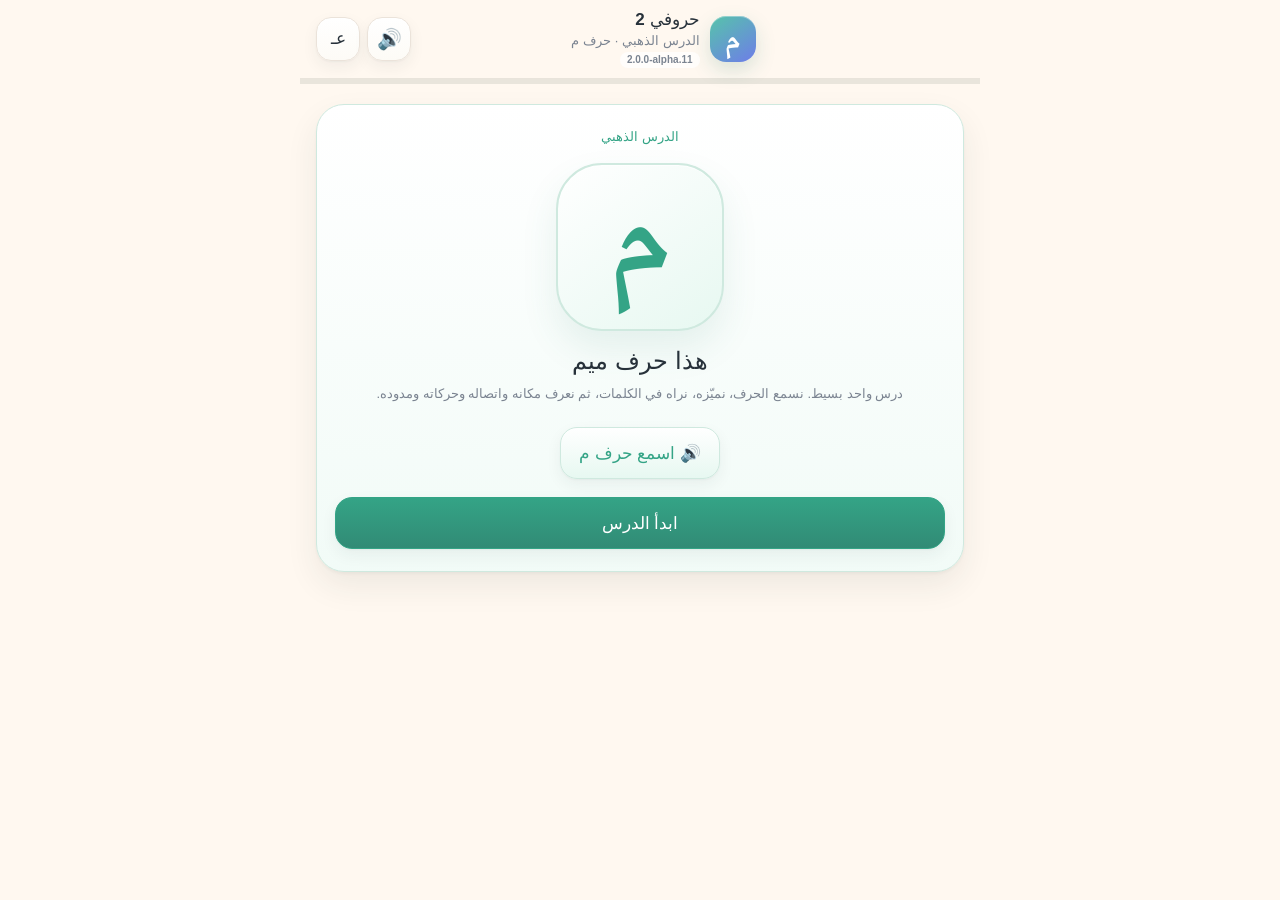
==== commit 376df0c3: "Publish Hurufi 2 alpha 11 intensive training shell" ====
--- a/hurufi-v2/index.html
+++ b/hurufi-v2/index.html
@@ -8,10 +8,10 @@
   <meta name="apple-mobile-web-app-status-bar-style" content="default">
   <meta name="apple-mobile-web-app-title" content="حروفي 2">
   <title>حروفي 2 — درس حرف م</title>
-  <link rel="manifest" href="./manifest.webmanifest?v=2.0.0-alpha.10">
+  <link rel="manifest" href="./manifest.webmanifest?v=2.0.0-alpha.11">
   <link rel="apple-touch-icon" href="../assets/icons/icon-192.png">
-<link rel="stylesheet" href="./fonts.css?v=2.0.0-alpha.10">
-  <link rel="stylesheet" href="./styles.css?v=2.0.0-alpha.10">
+<link rel="stylesheet" href="./fonts.css?v=2.0.0-alpha.11">
+  <link rel="stylesheet" href="./styles.css?v=2.0.0-alpha.11">
 </head>
 <body>
   <div class="app-shell">
@@ -22,7 +22,7 @@
         <div class="brand-copy">
           <strong>حروفي 2</strong>
           <small>الدرس الذهبي · حرف م</small>
-          <span id="appVersion" class="app-version">2.0.0-alpha.10</span>
+          <span id="appVersion" class="app-version">2.0.0-alpha.11</span>
         </div>
       </div>
       <div class="top-actions">
@@ -80,6 +80,6 @@
   <div id="celebration" class="celebration" aria-hidden="true"></div>
   <div id="toast" class="toast" hidden></div>
 
-  <script src="./app.js?v=2.0.0-alpha.10" defer></script>
+  <script src="./app.js?v=2.0.0-alpha.11" defer></script>
 </body>
 </html>
--- a/hurufi-v2/styles.css
+++ b/hurufi-v2/styles.css
@@ -16,6 +16,7 @@
 body[data-stage="joining"]{--stage-accent:#ff9a55;--stage-soft:#fff1e7;--stage-line:#ffdcc4}
 body[data-stage="vowels"]{--stage-accent:#e5a82f;--stage-soft:#fff8df;--stage-line:#f2df9d}
 body[data-stage="madd"]{--stage-accent:#28a6a1;--stage-soft:#e7f8f7;--stage-line:#bfe8e5}
+body[data-stage="practice"]{--stage-accent:#6f78e8;--stage-soft:#f0f1ff;--stage-line:#d9dcff}
 body[data-stage="challenge"],
 body[data-stage="finish"]{--stage-accent:#34a486;--stage-soft:#e7f8f1;--stage-line:#cfe9df}
 :root{
@@ -673,3 +674,120 @@
   .sound-challenge-options{gap:7px}
   .challenge-option.sound-option{min-height:106px}
 }
+
+
+/* alpha.11 — five-level intensive adaptive practice */
+.practice-hub{text-align:right}
+.practice-hub>p{margin-bottom:16px}
+.practice-levels{display:grid;gap:10px}
+.practice-level{
+  width:100%;
+  min-height:96px;
+  border:1px solid var(--line);
+  border-radius:22px;
+  background:linear-gradient(180deg,#fff,#faf9ff);
+  color:var(--ink);
+  padding:12px;
+  display:grid;
+  grid-template-columns:54px 1fr auto;
+  align-items:center;
+  gap:11px;
+  text-align:right;
+  box-shadow:var(--shadow-soft);
+  transition:transform .14s ease,border-color .14s ease,background .14s ease
+}
+.practice-level:not(:disabled):active{transform:translateY(1px) scale(.992)}
+.practice-level.passed{border-color:#9fd8c7;background:linear-gradient(180deg,#fff,#effaf6)}
+.practice-level.locked{opacity:.55;filter:saturate(.7)}
+.practice-level-icon{
+  width:50px;height:50px;border-radius:16px;display:grid;place-items:center;
+  background:var(--stage-soft);font-size:25px
+}
+.practice-level-copy{display:grid;gap:3px;min-width:0}
+.practice-level-copy strong{font-size:15px}
+.practice-level-copy small{font-size:12px;color:var(--muted);line-height:1.55}
+.practice-level-copy em{font-size:10px;color:#6f78e8;font-style:normal;font-weight:800}
+.practice-level-state{
+  min-width:42px;height:36px;border-radius:12px;display:grid;place-items:center;
+  background:#f1f2f5;color:var(--muted);font-size:11px;font-weight:900
+}
+.practice-level.passed .practice-level-state{background:var(--green-soft);color:var(--green-dark)}
+
+.practice-run-head{
+  display:flex;align-items:center;justify-content:space-between;gap:10px;margin-bottom:6px
+}
+.practice-counter{
+  padding:4px 9px;border-radius:999px;background:#f0f1ff;color:#5e67cf;font-size:11px;font-weight:850;direction:ltr
+}
+.retry-tag{
+  display:inline-flex;margin:3px 0 8px;padding:4px 9px;border-radius:999px;
+  background:#fff3d8;color:#946b1d;font-size:10px;font-weight:900
+}
+.practice-focus-glyph{
+  min-height:122px;margin:12px auto;display:grid;place-items:center;
+  font-family:var(--learning-font)!important;font-size:clamp(72px,22vw,108px);
+  font-weight:650;line-height:1.35;color:var(--ink)
+}
+
+.practice-choice{
+  min-width:0;border:1px solid var(--line);border-radius:20px;background:linear-gradient(180deg,#fff,#fbfaf7);
+  color:var(--ink);box-shadow:var(--shadow-soft);font-weight:800;
+  transition:transform .14s ease,border-color .14s ease,background .14s ease
+}
+.practice-choice:active{transform:translateY(1px)}
+.practice-choice.correct{background:var(--green-soft);border-color:#78b49b;color:var(--green-dark)}
+.practice-choice.wrong{background:var(--red-soft);border-color:#d99aa4;color:#923743}
+.practice-choice:disabled{opacity:1;-webkit-text-fill-color:currentColor}
+
+.practice-choice.letter{
+  min-height:116px;
+  font-family:var(--learning-font)!important;
+  font-size:var(--glyph-choice);
+  font-weight:650;
+}
+.practice-choice.sound{
+  min-height:118px;
+  font-family:var(--learning-font)!important;
+  font-size:clamp(56px,17vw,78px);
+  line-height:1.35;
+}
+.practice-text-options{display:grid;grid-template-columns:repeat(2,1fr);gap:10px;margin-top:14px}
+.practice-choice.text{min-height:76px;font-size:15px;padding:10px}
+.practice-word-options{display:grid;gap:10px;margin-top:14px}
+.practice-choice.word{
+  min-height:82px;padding:10px;
+  font-family:var(--learning-font)!important;
+  font-size:clamp(38px,13vw,56px)
+}
+
+.practice-mini-train{
+  display:flex;direction:rtl;align-items:stretch;gap:6px;margin:18px 0 8px
+}
+.practice-mini-engine{
+  flex:0 0 66px;min-height:76px;border-radius:18px;
+  display:grid;place-items:center;font-size:36px;
+  background:linear-gradient(145deg,#5dcaf0,#5578df);
+  border:2px solid #3e71c8;box-shadow:var(--shadow-soft);
+  transform:scaleX(-1)
+}
+.practice-position-options{
+  flex:1;display:grid;grid-template-columns:repeat(3,minmax(0,1fr));gap:6px;direction:rtl
+}
+.practice-choice.position{
+  min-height:76px;padding:7px 4px;font-size:11px;
+  background:linear-gradient(180deg,#fff,#f7f4ff)
+}
+
+.practice-result{text-align:center}
+.practice-result-icon{font-size:68px;line-height:1;margin:4px 0 8px}
+.practice-score{font-size:52px;font-weight:950;color:var(--stage-accent);line-height:1.1}
+.practice-stars{font-size:30px;letter-spacing:4px;color:#f4b942;margin:8px 0}
+
+@media(max-width:390px){
+  .practice-level{grid-template-columns:46px 1fr auto;padding:10px;gap:8px}
+  .practice-level-icon{width:44px;height:44px;font-size:22px}
+  .practice-level-copy strong{font-size:14px}
+  .practice-level-copy small{font-size:11px}
+  .practice-mini-engine{flex-basis:58px;font-size:31px}
+  .practice-choice.position{font-size:10px}
+}
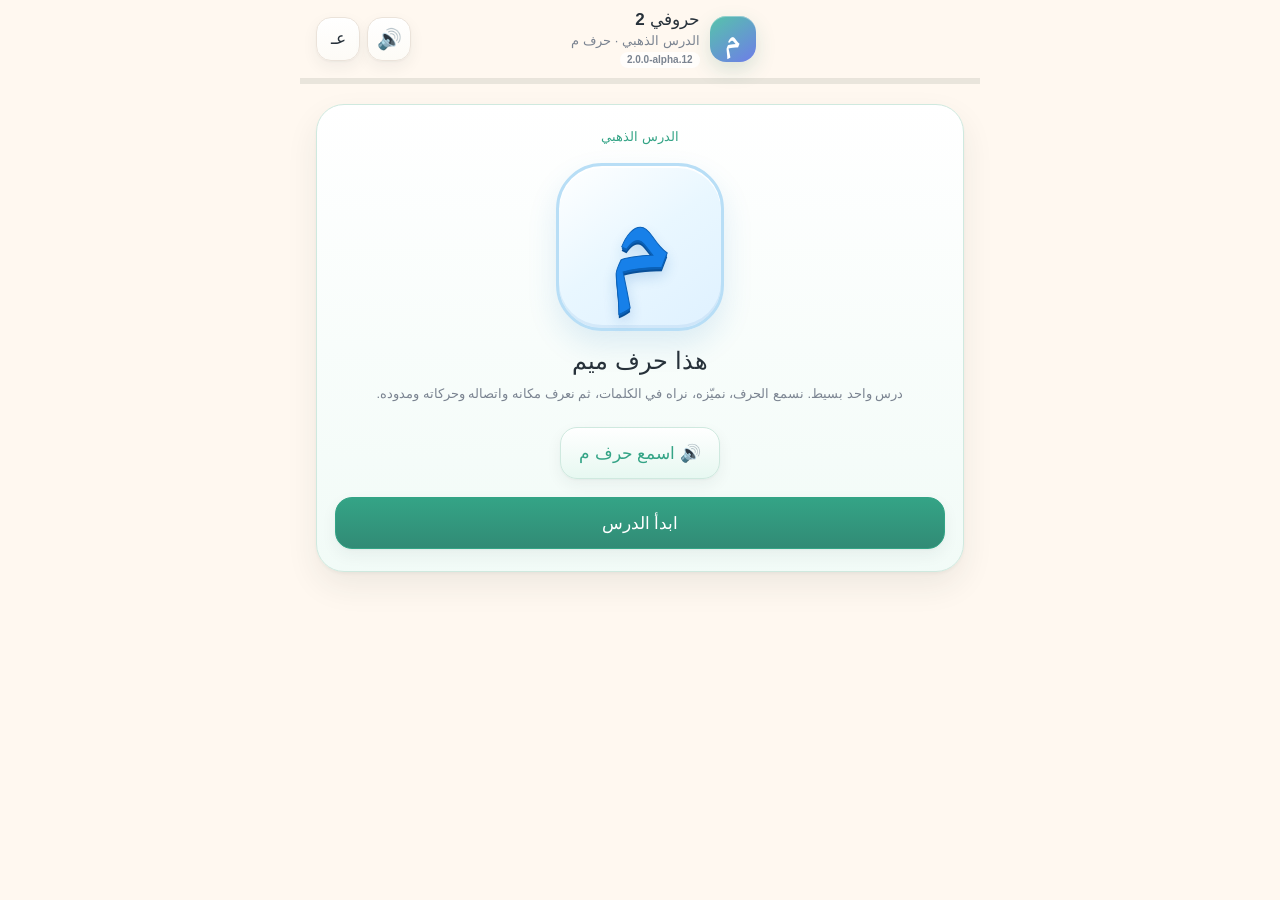
==== commit 26807d3b: "Publish Hurufi 2 alpha 12 shell" ====
--- a/hurufi-v2/index.html
+++ b/hurufi-v2/index.html
@@ -8,10 +8,10 @@
   <meta name="apple-mobile-web-app-status-bar-style" content="default">
   <meta name="apple-mobile-web-app-title" content="حروفي 2">
   <title>حروفي 2 — درس حرف م</title>
-  <link rel="manifest" href="./manifest.webmanifest?v=2.0.0-alpha.11">
+  <link rel="manifest" href="./manifest.webmanifest?v=2.0.0-alpha.12">
   <link rel="apple-touch-icon" href="../assets/icons/icon-192.png">
-<link rel="stylesheet" href="./fonts.css?v=2.0.0-alpha.11">
-  <link rel="stylesheet" href="./styles.css?v=2.0.0-alpha.11">
+<link rel="stylesheet" href="./fonts.css?v=2.0.0-alpha.12">
+  <link rel="stylesheet" href="./styles.css?v=2.0.0-alpha.12">
 </head>
 <body>
   <div class="app-shell">
@@ -22,7 +22,7 @@
         <div class="brand-copy">
           <strong>حروفي 2</strong>
           <small>الدرس الذهبي · حرف م</small>
-          <span id="appVersion" class="app-version">2.0.0-alpha.11</span>
+          <span id="appVersion" class="app-version">2.0.0-alpha.12</span>
         </div>
       </div>
       <div class="top-actions">
@@ -80,6 +80,6 @@
   <div id="celebration" class="celebration" aria-hidden="true"></div>
   <div id="toast" class="toast" hidden></div>
 
-  <script src="./app.js?v=2.0.0-alpha.11" defer></script>
+  <script src="./app.js?v=2.0.0-alpha.12" defer></script>
 </body>
 </html>
--- a/hurufi-v2/styles.css
+++ b/hurufi-v2/styles.css
@@ -17,6 +17,7 @@
 body[data-stage="vowels"]{--stage-accent:#e5a82f;--stage-soft:#fff8df;--stage-line:#f2df9d}
 body[data-stage="madd"]{--stage-accent:#28a6a1;--stage-soft:#e7f8f7;--stage-line:#bfe8e5}
 body[data-stage="practice"]{--stage-accent:#6f78e8;--stage-soft:#f0f1ff;--stage-line:#d9dcff}
+body[data-stage="prewrite"]{--stage-accent:#2187d8;--stage-soft:#eef8ff;--stage-line:#cfe8fa}
 body[data-stage="challenge"],
 body[data-stage="finish"]{--stage-accent:#34a486;--stage-soft:#e7f8f1;--stage-line:#cfe9df}
 :root{
@@ -791,3 +792,142 @@
   .practice-mini-engine{flex-basis:58px;font-size:31px}
   .practice-choice.position{font-size:10px}
 }
+
+
+/* alpha.12 — toy-like Arabic glyph identity + pre-writing readiness */
+.hero-letter{
+  color:#1780e9;
+  -webkit-text-stroke:1px #0b61b8;
+  text-shadow:
+    0 2px 0 #0b61b8,
+    0 4px 0 #084f98,
+    0 8px 14px rgba(19,103,190,.24),
+    0 1px 0 rgba(255,255,255,.9);
+  background:linear-gradient(145deg,#ffffff,#e9f7ff 48%,#dff1ff);
+  border:3px solid #b8def6;
+  box-shadow:
+    inset 0 2px 0 rgba(255,255,255,.92),
+    inset 0 -3px 0 rgba(59,132,196,.10),
+    0 14px 30px rgba(32,121,190,.13)
+}
+.sound-card .sound-glyph,
+.madd-card .madd-long{
+  -webkit-text-stroke:.7px rgba(0,0,0,.08);
+}
+.sound-card.coral .sound-glyph{
+  color:#ff5f72;
+  text-shadow:0 2px 0 #e84259,0 5px 9px rgba(232,66,89,.18)
+}
+.sound-card.violet .sound-glyph{
+  color:#8c78ef;
+  text-shadow:0 2px 0 #6c57cb,0 5px 9px rgba(108,87,203,.18)
+}
+.sound-card.sky .sound-glyph{
+  color:#38aee7;
+  text-shadow:0 2px 0 #218fc5,0 5px 9px rgba(33,143,197,.18)
+}
+.madd-card.coral .madd-long{
+  color:#ff5f72;
+  text-shadow:0 2px 0 #e84259,0 5px 9px rgba(232,66,89,.16)
+}
+.madd-card.violet .madd-long{
+  color:#8c78ef;
+  text-shadow:0 2px 0 #6c57cb,0 5px 9px rgba(108,87,203,.16)
+}
+.madd-card.sky .madd-long{
+  color:#38aee7;
+  text-shadow:0 2px 0 #218fc5,0 5px 9px rgba(33,143,197,.16)
+}
+
+/* Keep real words and assessment glyphs pedagogically flat */
+.big-word,
+.train-letter-tile,
+.wagon-content,
+.practice-choice,
+.challenge-option{
+  -webkit-text-stroke:0;
+  text-shadow:none
+}
+
+.prewrite-card{
+  background:linear-gradient(180deg,#fff 0%,#f8fcff 100%);
+  border:2px solid #b8def6;
+  position:relative
+}
+.prewrite-card::before{
+  content:"";
+  position:absolute;inset:8px;border:2px dashed rgba(33,135,216,.30);
+  border-radius:22px;pointer-events:none
+}
+.prewrite-card>*{position:relative;z-index:1}
+.prewrite-title-row{
+  display:flex;align-items:center;justify-content:center;gap:8px;
+  margin:4px 0 8px;text-align:center
+}
+.prewrite-title-row h2{margin:0}
+.prewrite-star{font-size:34px;filter:drop-shadow(0 4px 7px rgba(244,185,66,.28))}
+.grip-board{
+  display:grid;
+  grid-template-columns:repeat(2,minmax(0,1fr));
+  gap:12px;
+  margin:16px 0
+}
+.grip-column{
+  border-radius:22px;
+  padding:9px;
+  display:grid;
+  gap:9px
+}
+.grip-column.correct{background:#f0fbf6;border:1px solid #b8e5d4}
+.grip-column.wrong{background:#fff4f5;border:1px solid #f5c7cf}
+.grip-column-title{
+  min-height:42px;border-radius:14px;display:flex;align-items:center;justify-content:center;gap:7px;
+  font-size:14px;font-weight:950
+}
+.grip-column.correct .grip-column-title{background:#35a972;color:#fff}
+.grip-column.wrong .grip-column-title{background:#ef5368;color:#fff}
+.grip-column-title span{
+  width:26px;height:26px;border-radius:50%;display:grid;place-items:center;
+  background:rgba(255,255,255,.92);color:inherit;
+  mix-blend-mode:screen
+}
+.grip-example{
+  min-width:0;border:1px solid rgba(0,0,0,.06);border-radius:18px;background:#fff;
+  color:var(--ink);padding:7px;display:grid;gap:4px;text-align:center;
+  box-shadow:var(--shadow-soft)
+}
+.grip-example strong{font-size:12px}
+.grip-example small{font-size:9px;color:var(--muted);line-height:1.45}
+.grip-svg{width:100%;height:auto;display:block}
+.prewrite-tip{
+  margin:12px 0 2px;padding:11px 13px;border-radius:16px;
+  background:#fff8dc;border:1px solid #f4df8c;color:#6e5a1f;
+  font-size:12px;line-height:1.7;text-align:right
+}
+.prewrite-quiz{text-align:center}
+.prewrite-visual-options{
+  display:grid;grid-template-columns:repeat(3,minmax(0,1fr));gap:8px;margin:15px 0
+}
+.prewrite-choice{
+  min-width:0;border:1px solid var(--line);border-radius:20px;background:#fff;
+  color:var(--ink);box-shadow:var(--shadow-soft);font-weight:850;
+  transition:transform .14s ease,border-color .14s ease
+}
+.prewrite-choice:active{transform:translateY(1px)}
+.prewrite-choice.visual{padding:6px;display:grid;gap:5px;place-items:center}
+.prewrite-choice.visual strong{font-size:10px}
+.prewrite-choice.text{min-height:72px;padding:12px;font-size:14px}
+.prewrite-choice.correct{background:var(--green-soft);border-color:#69bd9f}
+.prewrite-choice.wrong{background:var(--red-soft);border-color:#dd8f9d}
+.prewrite-choice:disabled{opacity:1;-webkit-text-fill-color:currentColor}
+.prewrite-text-options{display:grid;gap:10px;margin:15px 0}
+.prewrite-result-icon{font-size:60px;line-height:1.1;margin:4px 0 10px}
+
+@media(max-width:390px){
+  .grip-board{gap:8px}
+  .grip-column{padding:7px;gap:7px}
+  .grip-example{padding:5px}
+  .grip-example small{font-size:8px}
+  .prewrite-visual-options{gap:6px}
+  .prewrite-choice.visual{padding:4px}
+}
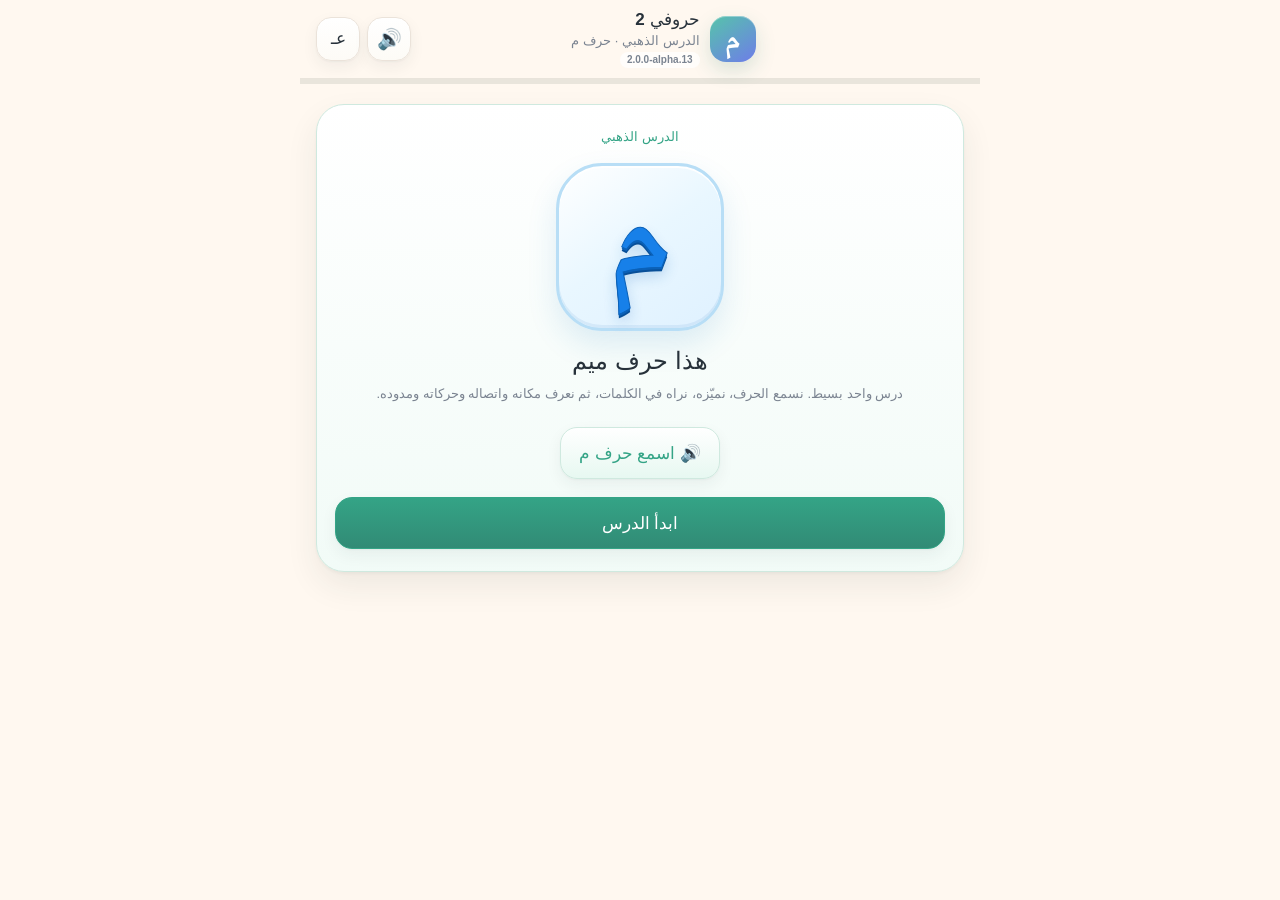
==== commit d5b4f900: "Publish Hurufi 2 alpha 13 pronunciation update" ====
--- a/hurufi-v2/index.html
+++ b/hurufi-v2/index.html
@@ -8,10 +8,10 @@
   <meta name="apple-mobile-web-app-status-bar-style" content="default">
   <meta name="apple-mobile-web-app-title" content="حروفي 2">
   <title>حروفي 2 — درس حرف م</title>
-  <link rel="manifest" href="./manifest.webmanifest?v=2.0.0-alpha.12">
+  <link rel="manifest" href="./manifest.webmanifest?v=2.0.0-alpha.13">
   <link rel="apple-touch-icon" href="../assets/icons/icon-192.png">
-<link rel="stylesheet" href="./fonts.css?v=2.0.0-alpha.12">
-  <link rel="stylesheet" href="./styles.css?v=2.0.0-alpha.12">
+<link rel="stylesheet" href="./fonts.css?v=2.0.0-alpha.13">
+  <link rel="stylesheet" href="./styles.css?v=2.0.0-alpha.13">
 </head>
 <body>
   <div class="app-shell">
@@ -22,7 +22,7 @@
         <div class="brand-copy">
           <strong>حروفي 2</strong>
           <small>الدرس الذهبي · حرف م</small>
-          <span id="appVersion" class="app-version">2.0.0-alpha.12</span>
+          <span id="appVersion" class="app-version">2.0.0-alpha.13</span>
         </div>
       </div>
       <div class="top-actions">
@@ -66,7 +66,7 @@
             <option value="">اختيار تلقائي</option>
           </select>
         </label>
-        <button id="voiceTest" class="voice-test" type="button">🔊 جرّب النطق: مِيمْ — مَوْزْ</button>
+        <button id="voiceTest" class="voice-test" type="button">🔊 جرّب النطق: مِيمْ — مَوْزٌ — مَ / مَا</button>
         <small class="voice-note">تُنطق الكلمات التعليمية منفردة مع تشكيل كامل وسكون عند الوقف، ثم تُستخدم سرعة أبطأ من التعليمات.</small>
       </div>
     </div>
@@ -80,6 +80,6 @@
   <div id="celebration" class="celebration" aria-hidden="true"></div>
   <div id="toast" class="toast" hidden></div>
 
-  <script src="./app.js?v=2.0.0-alpha.12" defer></script>
+  <script src="./app.js?v=2.0.0-alpha.13" defer></script>
 </body>
 </html>
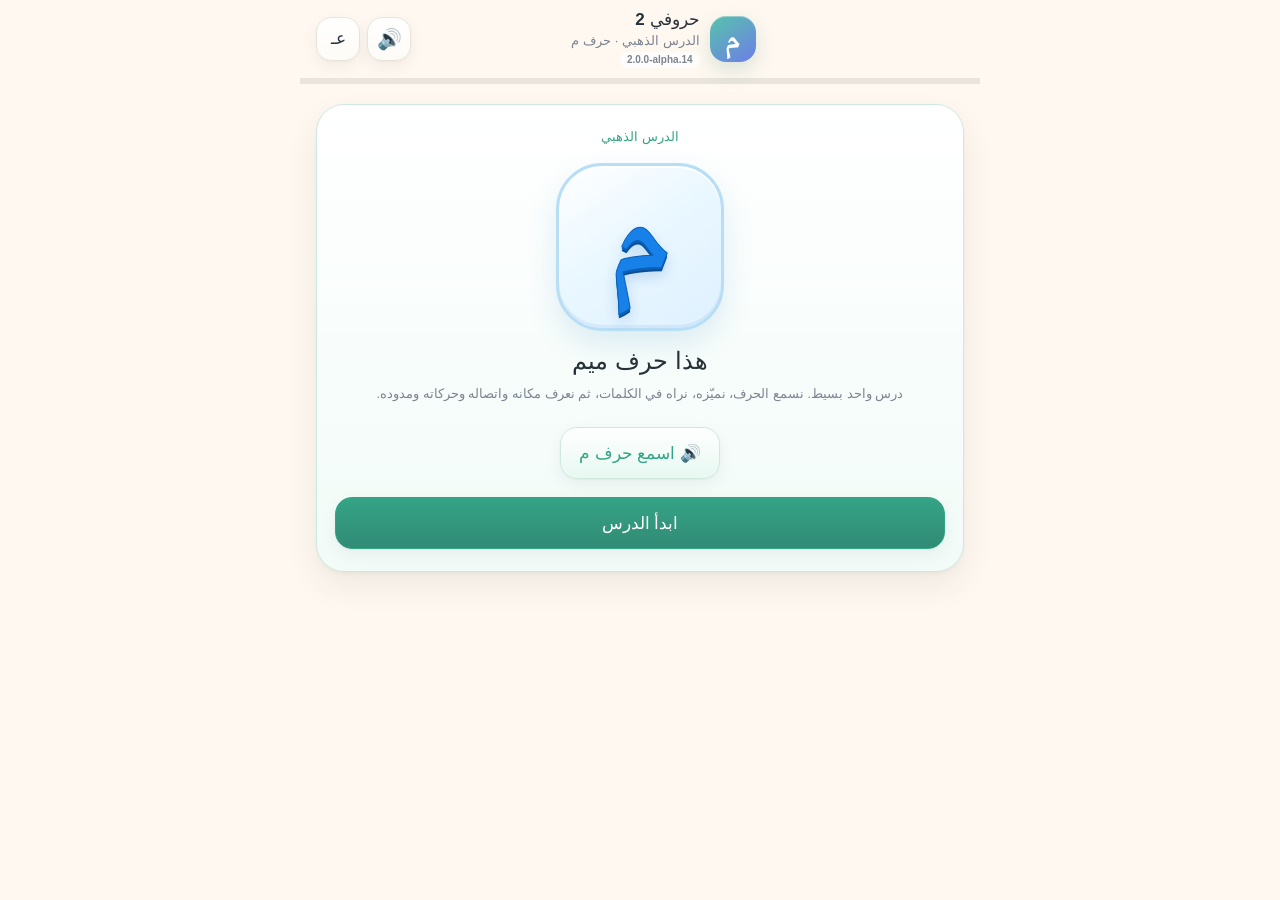
==== commit 69bef59f: "Publish Hurufi 2 alpha 14 speech engine update" ====
--- a/hurufi-v2/index.html
+++ b/hurufi-v2/index.html
@@ -8,10 +8,10 @@
   <meta name="apple-mobile-web-app-status-bar-style" content="default">
   <meta name="apple-mobile-web-app-title" content="حروفي 2">
   <title>حروفي 2 — درس حرف م</title>
-  <link rel="manifest" href="./manifest.webmanifest?v=2.0.0-alpha.13">
+  <link rel="manifest" href="./manifest.webmanifest?v=2.0.0-alpha.14">
   <link rel="apple-touch-icon" href="../assets/icons/icon-192.png">
-<link rel="stylesheet" href="./fonts.css?v=2.0.0-alpha.13">
-  <link rel="stylesheet" href="./styles.css?v=2.0.0-alpha.13">
+<link rel="stylesheet" href="./fonts.css?v=2.0.0-alpha.14">
+  <link rel="stylesheet" href="./styles.css?v=2.0.0-alpha.14">
 </head>
 <body>
   <div class="app-shell">
@@ -22,7 +22,7 @@
         <div class="brand-copy">
           <strong>حروفي 2</strong>
           <small>الدرس الذهبي · حرف م</small>
-          <span id="appVersion" class="app-version">2.0.0-alpha.13</span>
+          <span id="appVersion" class="app-version">2.0.0-alpha.14</span>
         </div>
       </div>
       <div class="top-actions">
@@ -80,6 +80,6 @@
   <div id="celebration" class="celebration" aria-hidden="true"></div>
   <div id="toast" class="toast" hidden></div>
 
-  <script src="./app.js?v=2.0.0-alpha.13" defer></script>
+  <script src="./app.js?v=2.0.0-alpha.14" defer></script>
 </body>
 </html>
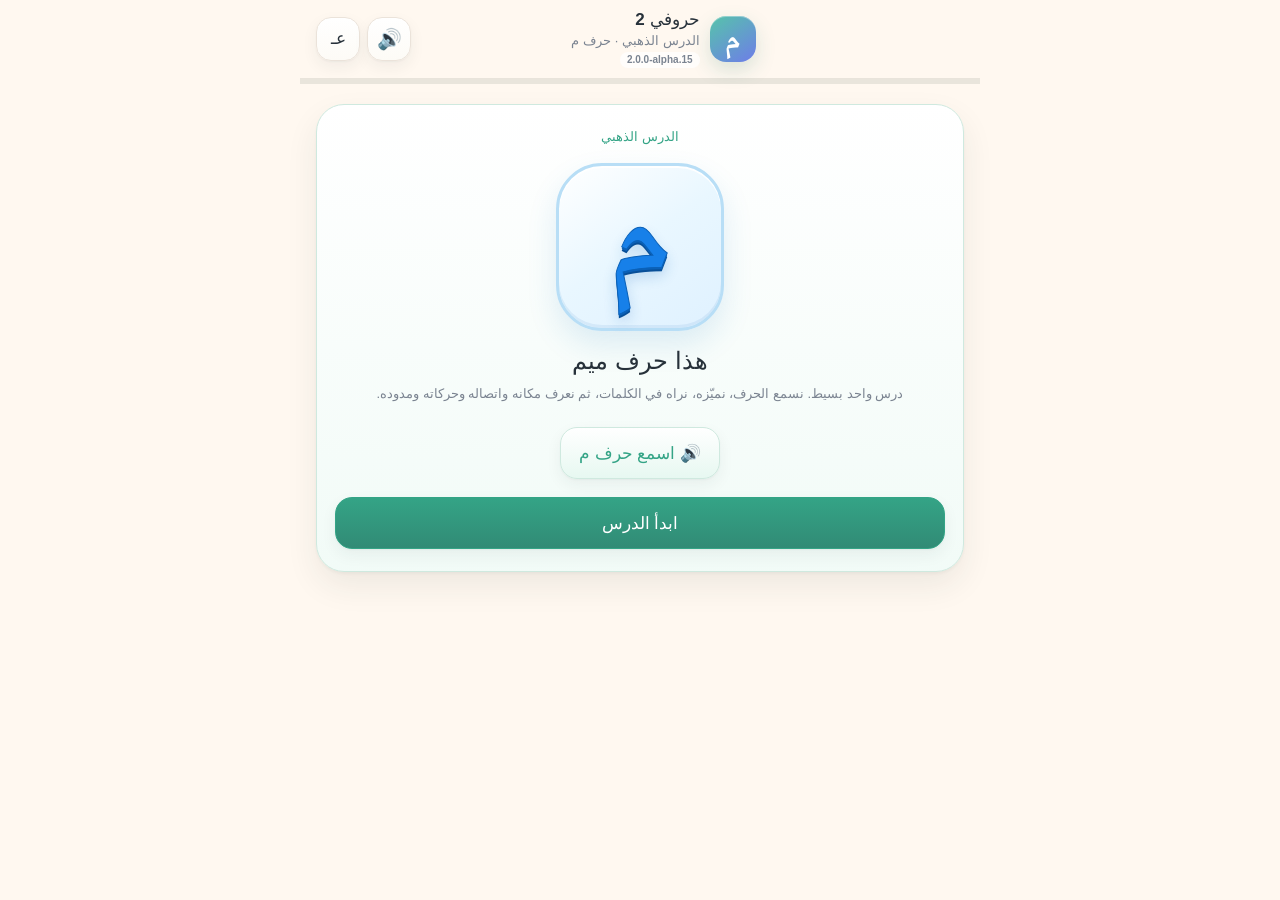
==== commit 2bd721bc: "Publish Hurufi 2 alpha 15 phonics audio" ====
--- a/hurufi-v2/index.html
+++ b/hurufi-v2/index.html
@@ -8,10 +8,10 @@
   <meta name="apple-mobile-web-app-status-bar-style" content="default">
   <meta name="apple-mobile-web-app-title" content="حروفي 2">
   <title>حروفي 2 — درس حرف م</title>
-  <link rel="manifest" href="./manifest.webmanifest?v=2.0.0-alpha.14">
+  <link rel="manifest" href="./manifest.webmanifest?v=2.0.0-alpha.15">
   <link rel="apple-touch-icon" href="../assets/icons/icon-192.png">
-<link rel="stylesheet" href="./fonts.css?v=2.0.0-alpha.14">
-  <link rel="stylesheet" href="./styles.css?v=2.0.0-alpha.14">
+<link rel="stylesheet" href="./fonts.css?v=2.0.0-alpha.15">
+  <link rel="stylesheet" href="./styles.css?v=2.0.0-alpha.15">
 </head>
 <body>
   <div class="app-shell">
@@ -22,7 +22,7 @@
         <div class="brand-copy">
           <strong>حروفي 2</strong>
           <small>الدرس الذهبي · حرف م</small>
-          <span id="appVersion" class="app-version">2.0.0-alpha.14</span>
+          <span id="appVersion" class="app-version">2.0.0-alpha.15</span>
         </div>
       </div>
       <div class="top-actions">
@@ -80,6 +80,6 @@
   <div id="celebration" class="celebration" aria-hidden="true"></div>
   <div id="toast" class="toast" hidden></div>
 
-  <script src="./app.js?v=2.0.0-alpha.14" defer></script>
+  <script src="./app.js?v=2.0.0-alpha.15" defer></script>
 </body>
 </html>
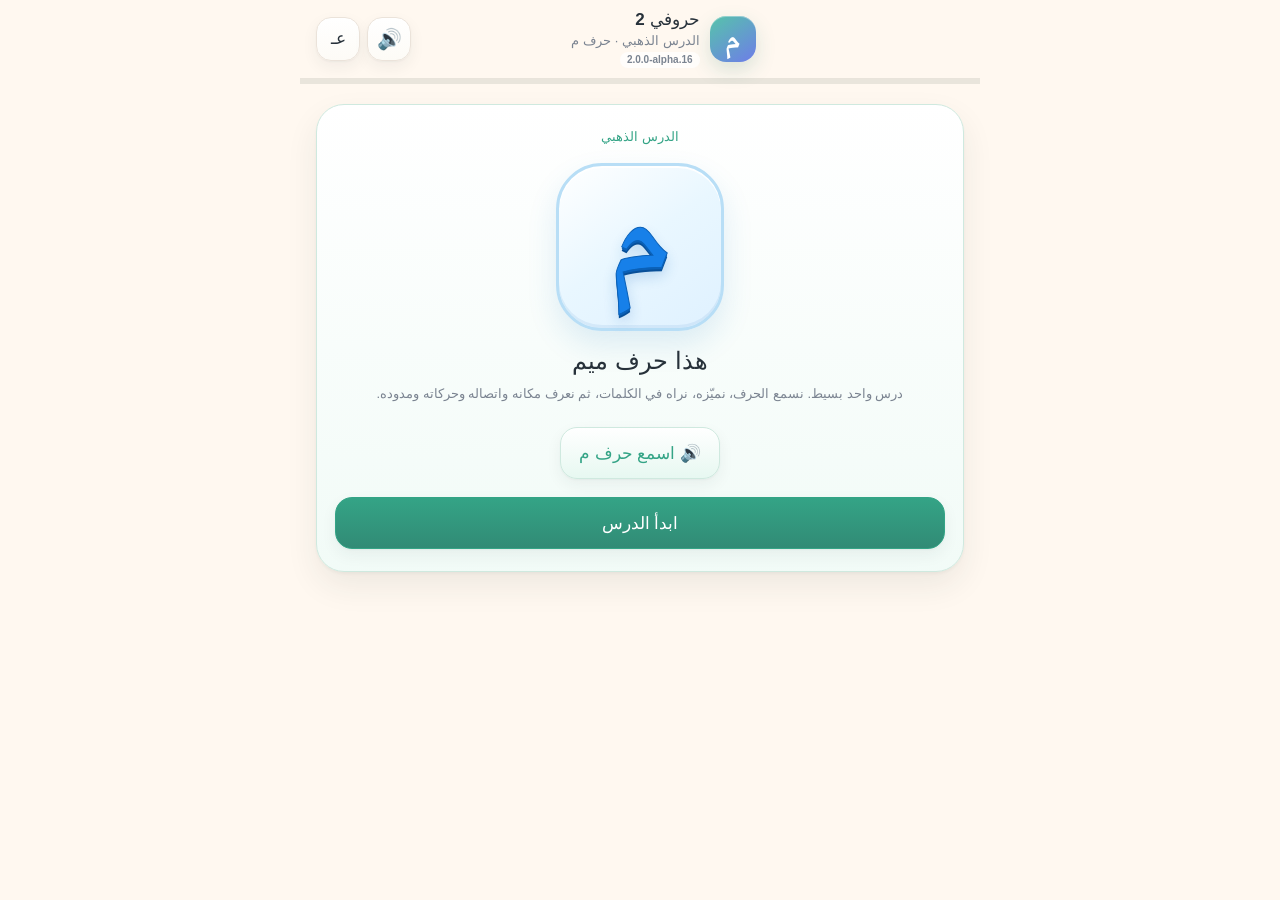
==== commit f26078af: "Publish Hurufi 2 alpha 16 audio manager" ====
--- a/hurufi-v2/index.html
+++ b/hurufi-v2/index.html
@@ -8,10 +8,10 @@
   <meta name="apple-mobile-web-app-status-bar-style" content="default">
   <meta name="apple-mobile-web-app-title" content="حروفي 2">
   <title>حروفي 2 — درس حرف م</title>
-  <link rel="manifest" href="./manifest.webmanifest?v=2.0.0-alpha.15">
+  <link rel="manifest" href="./manifest.webmanifest?v=2.0.0-alpha.16">
   <link rel="apple-touch-icon" href="../assets/icons/icon-192.png">
-<link rel="stylesheet" href="./fonts.css?v=2.0.0-alpha.15">
-  <link rel="stylesheet" href="./styles.css?v=2.0.0-alpha.15">
+<link rel="stylesheet" href="./fonts.css?v=2.0.0-alpha.16">
+  <link rel="stylesheet" href="./styles.css?v=2.0.0-alpha.16">
 </head>
 <body>
   <div class="app-shell">
@@ -22,7 +22,7 @@
         <div class="brand-copy">
           <strong>حروفي 2</strong>
           <small>الدرس الذهبي · حرف م</small>
-          <span id="appVersion" class="app-version">2.0.0-alpha.15</span>
+          <span id="appVersion" class="app-version">2.0.0-alpha.16</span>
         </div>
       </div>
       <div class="top-actions">
@@ -80,6 +80,6 @@
   <div id="celebration" class="celebration" aria-hidden="true"></div>
   <div id="toast" class="toast" hidden></div>
 
-  <script src="./app.js?v=2.0.0-alpha.15" defer></script>
+  <script src="./app.js?v=2.0.0-alpha.16" defer></script>
 </body>
 </html>
